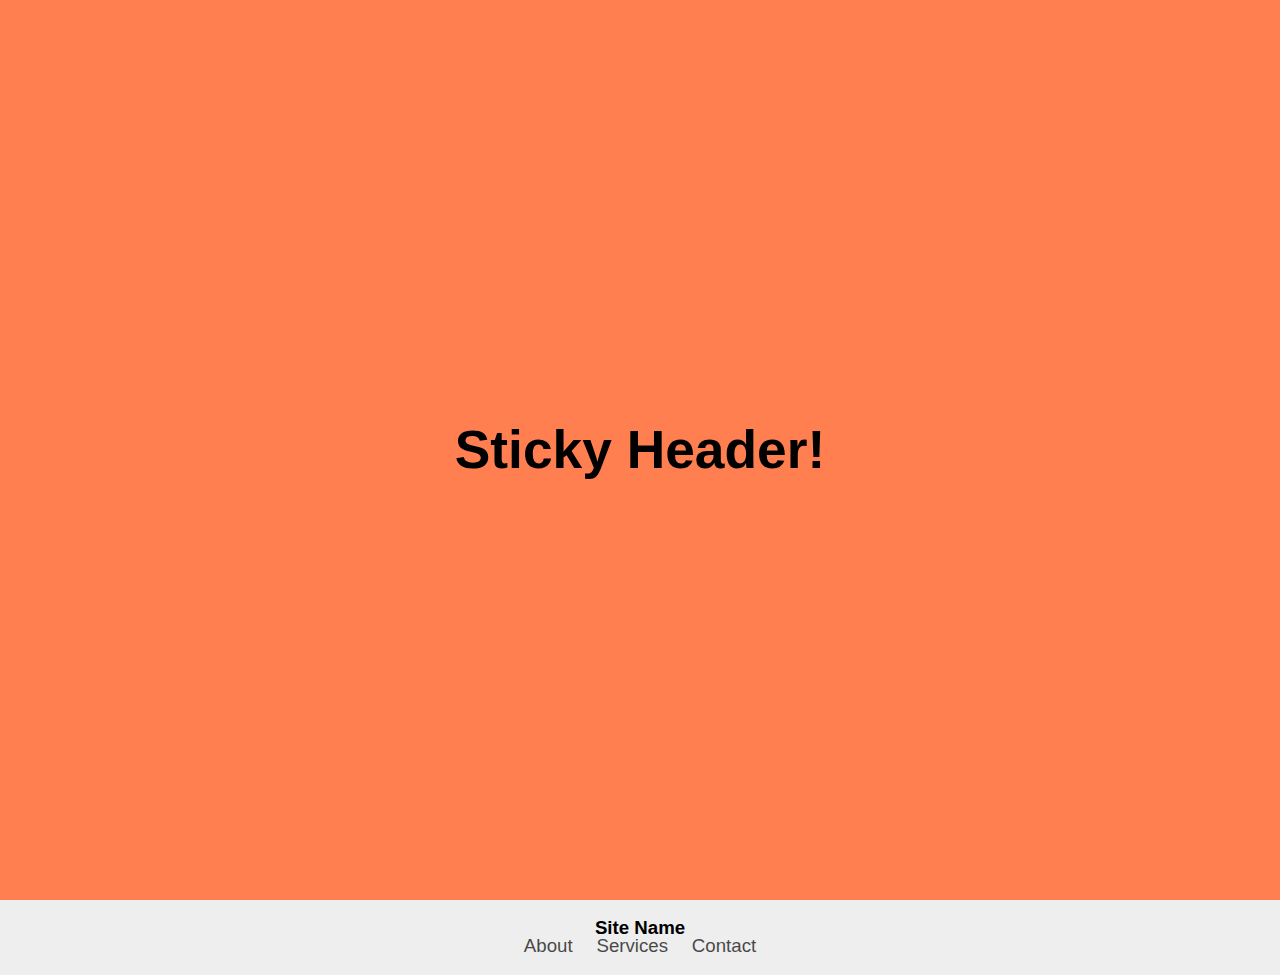
==== index.html @ 49b4e4e7 "Adding files and landing page" ====
<!doctype html>
<html>
<head>
    <meta charset="UTF-8" />
    <meta name="viewport" content="width=device-width, initial-scale=1.0" />
    <title>My landing page</title>
    <!-- CHANGE THESE VALUES -->
    <link rel="stylesheet" href="reset.css" />
    <link rel="stylesheet" href="style.css" />
</head>
<section>
    <span>Sticky Header!</span>
</section>
<header>
    <h1>Site Name</h1>
    <nav>
        <a href=#>About</a>
        <a href=#>Services</a>
        <a href=#>Contact</a>
    </nav>
</header>
<body>
<!-- ADD YOUR CODE HERE -->
</body>
</html>
---- style.css ----
* {
    -webkit-box-sizing: border-box;
    -moz-box-sizing: border-box;
    box-sizing: border-box;
    text-rendering: optimizeLegibility;
    -webkit-font-smoothing: antialiased;
    -moz-osx-font-smoothing: grayscale;
    font-kerning: auto;
}
html {
    font-size: 10pt;
    line-height: 1.4;
    font-weight: 400;
    font-family: 'Source Sans Pro', 'Open Sans', Roboto, 'HelveticaNeue-Light', 'Helvetica Neue Light', 'Helvetica Neue', 'Myriad Pro', 'Segoe UI', Myriad, Helvetica, 'Lucida Grande', 'DejaVu Sans Condensed', 'Liberation Sans', 'Nimbus Sans L', Tahoma, Geneva, Arial, sans-serif;
    -webkit-text-size-adjust: 100%;
}
body {
    margin: 0;
    background: #eee;
}
section {
    height: 100vh;
    background: coral;
}
section span {
    margin: 0;
    font-size: 400%;
    text-align: center;
    line-height: 1;
    padding-top: calc(50vh - 20pt);
    display: block;
    font-weight: 700;
}
header {
    width: 100%;
    padding: 1em;
    font-size: 140%;
    position: absolute;
    top: 100vh;
    left: 0;
    transition: opacity .2s ease-in-out;
    text-align: center;
}
header h1 {
    font-weight: 600;
    display: inline;
    margin: 0;
    padding: 0;
    font-size: inherit;
}
nav a {
    display: inline-block;
    outline: none;
    text-decoration: none;
    opacity: .7;
    padding: 0 .5em;
    color: black;
    transition: opacity .2s ease-in-out;
}
nav a:hover,
nav a:focus {
    opacity: 1;
}
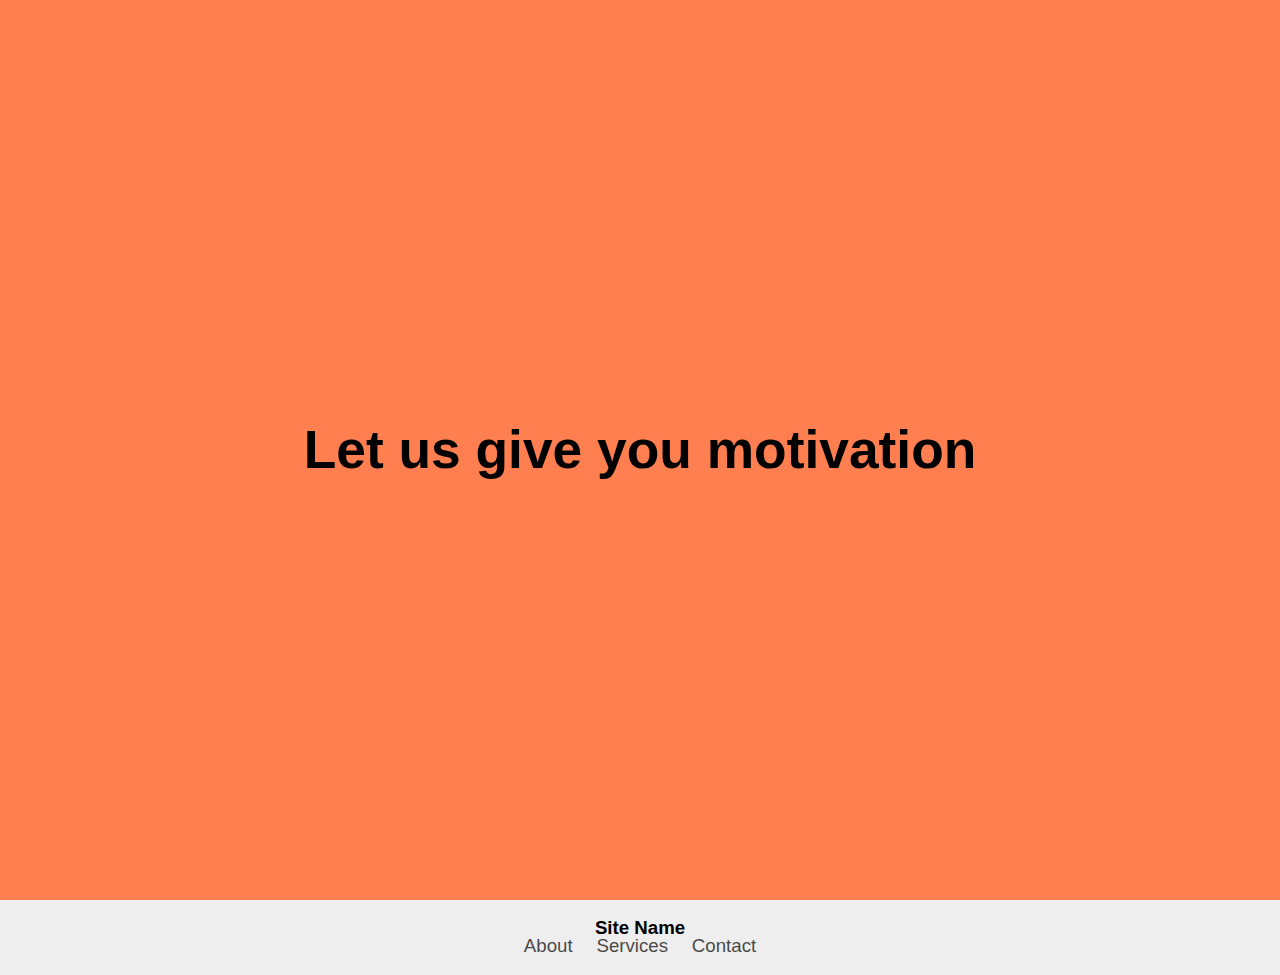
==== commit b4dea438: "Changing landing pages" ====
--- a/index.html
+++ b/index.html
@@ -9,7 +9,7 @@
     <link rel="stylesheet" href="style.css" />
 </head>
 <section>
-    <span>Sticky Header!</span>
+    <span>Let us give you motivation</span>
 </section>
 <header>
     <h1>Site Name</h1>
--- a/style.css
+++ b/style.css
@@ -60,4 +60,13 @@
 nav a:hover,
 nav a:focus {
     opacity: 1;
+}
+
+@element html, body and (min-scroll-y: 100vh) {
+    header {
+        position: fixed;
+        top: 0;
+        background: white;
+        box-shadow: rgba(0,0,0,.05) 0 3px 15px;
+    }
 }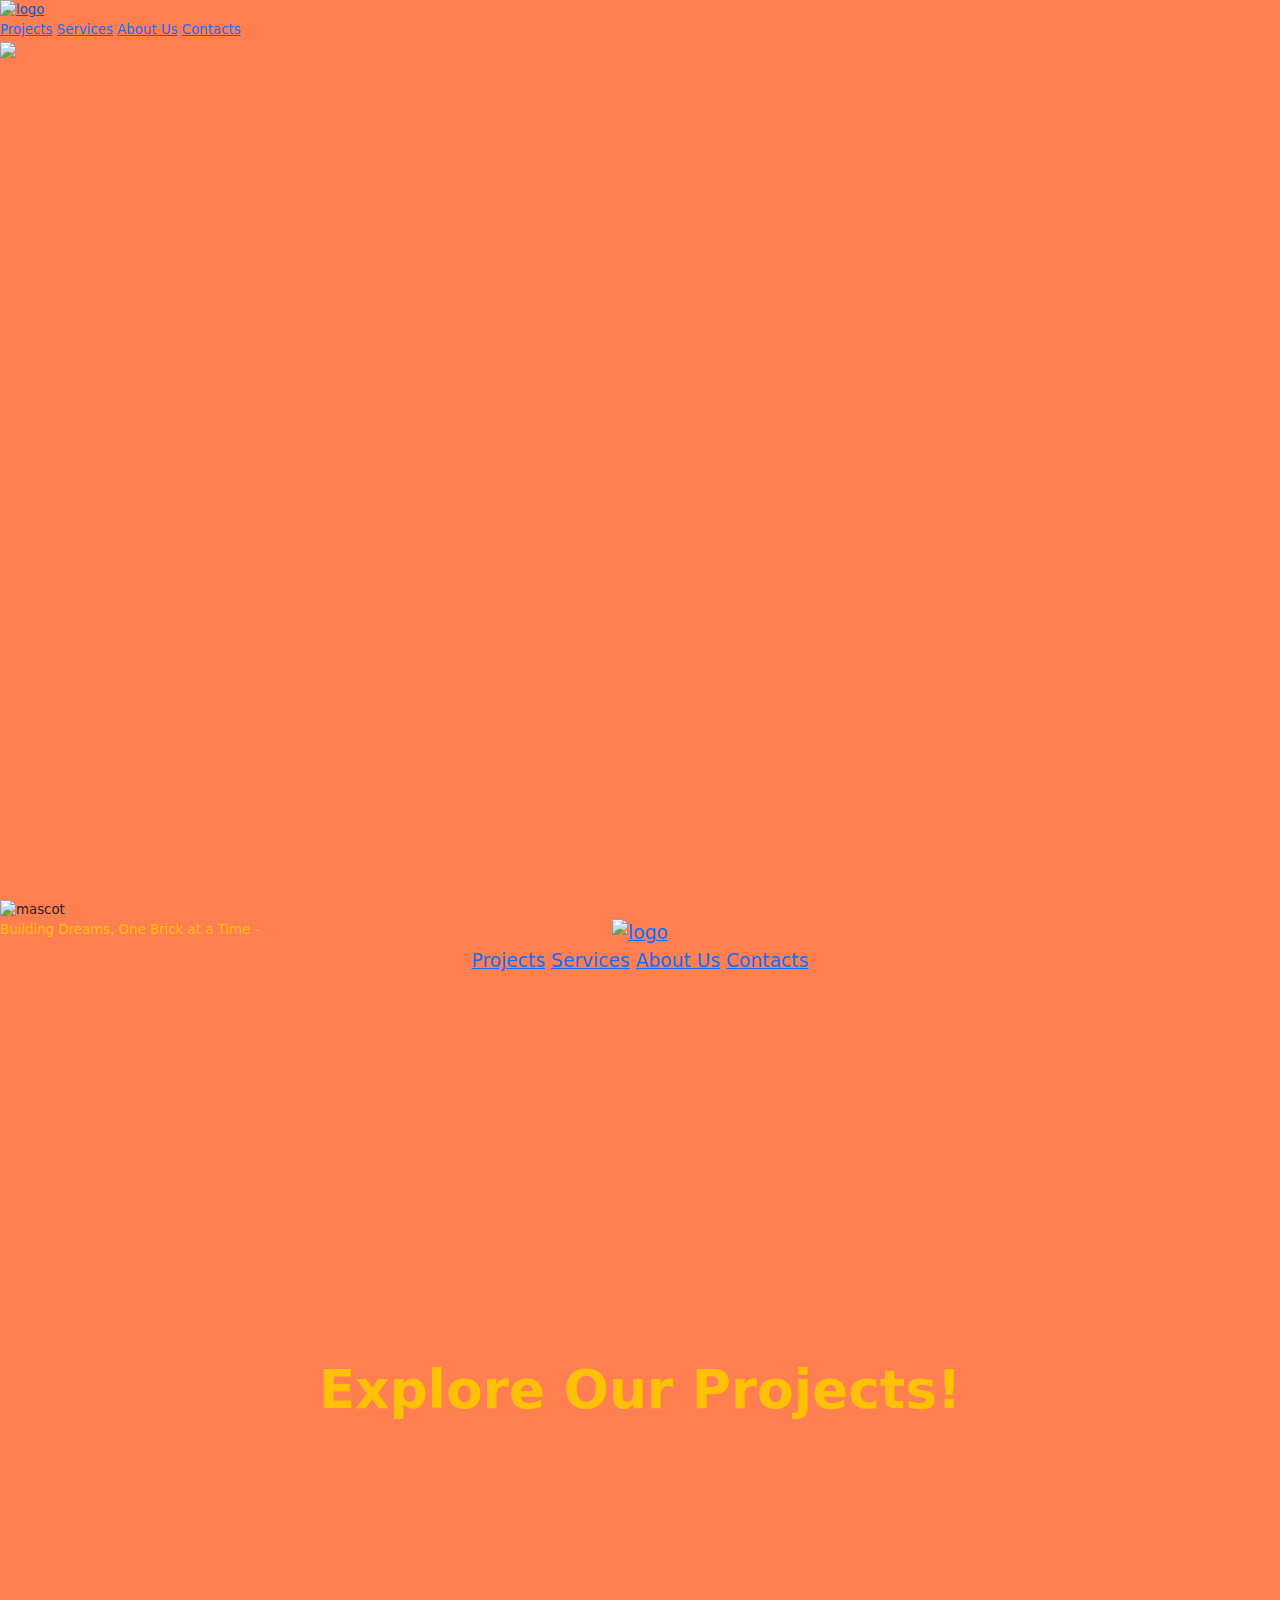
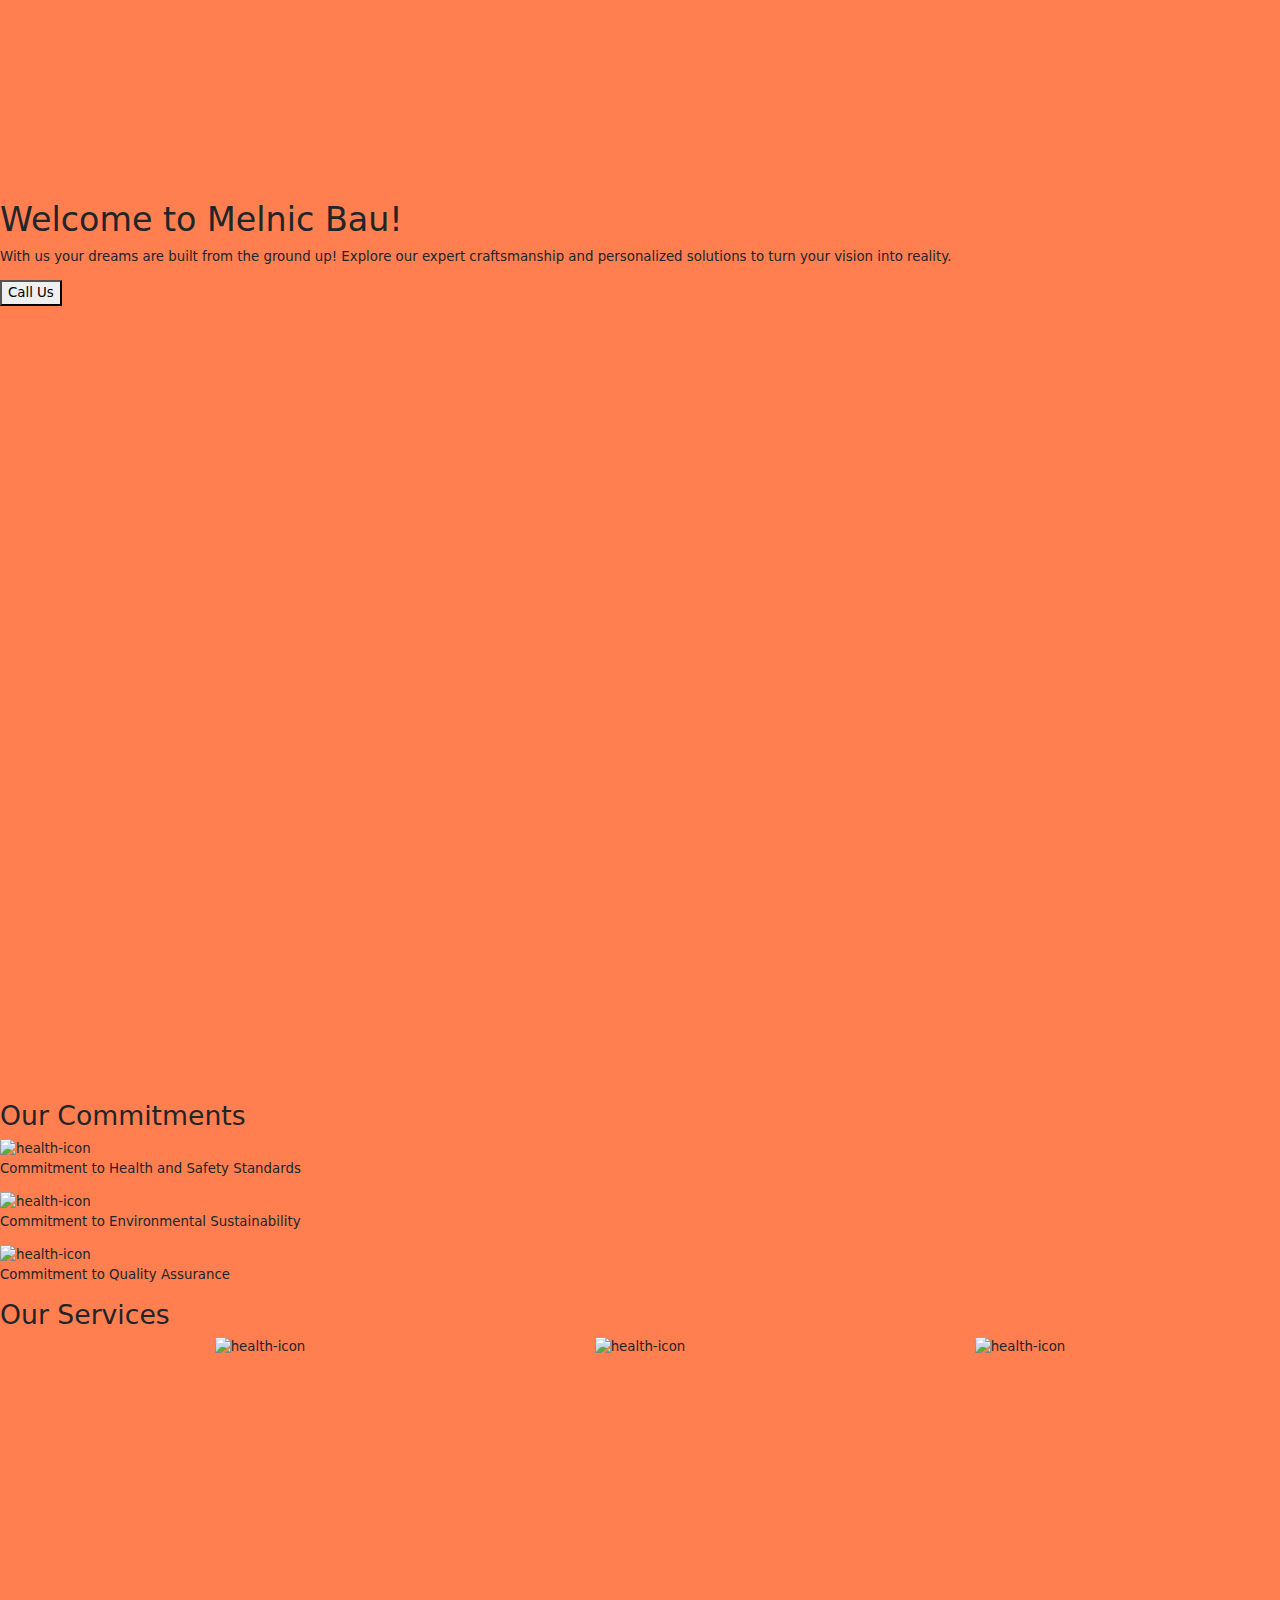
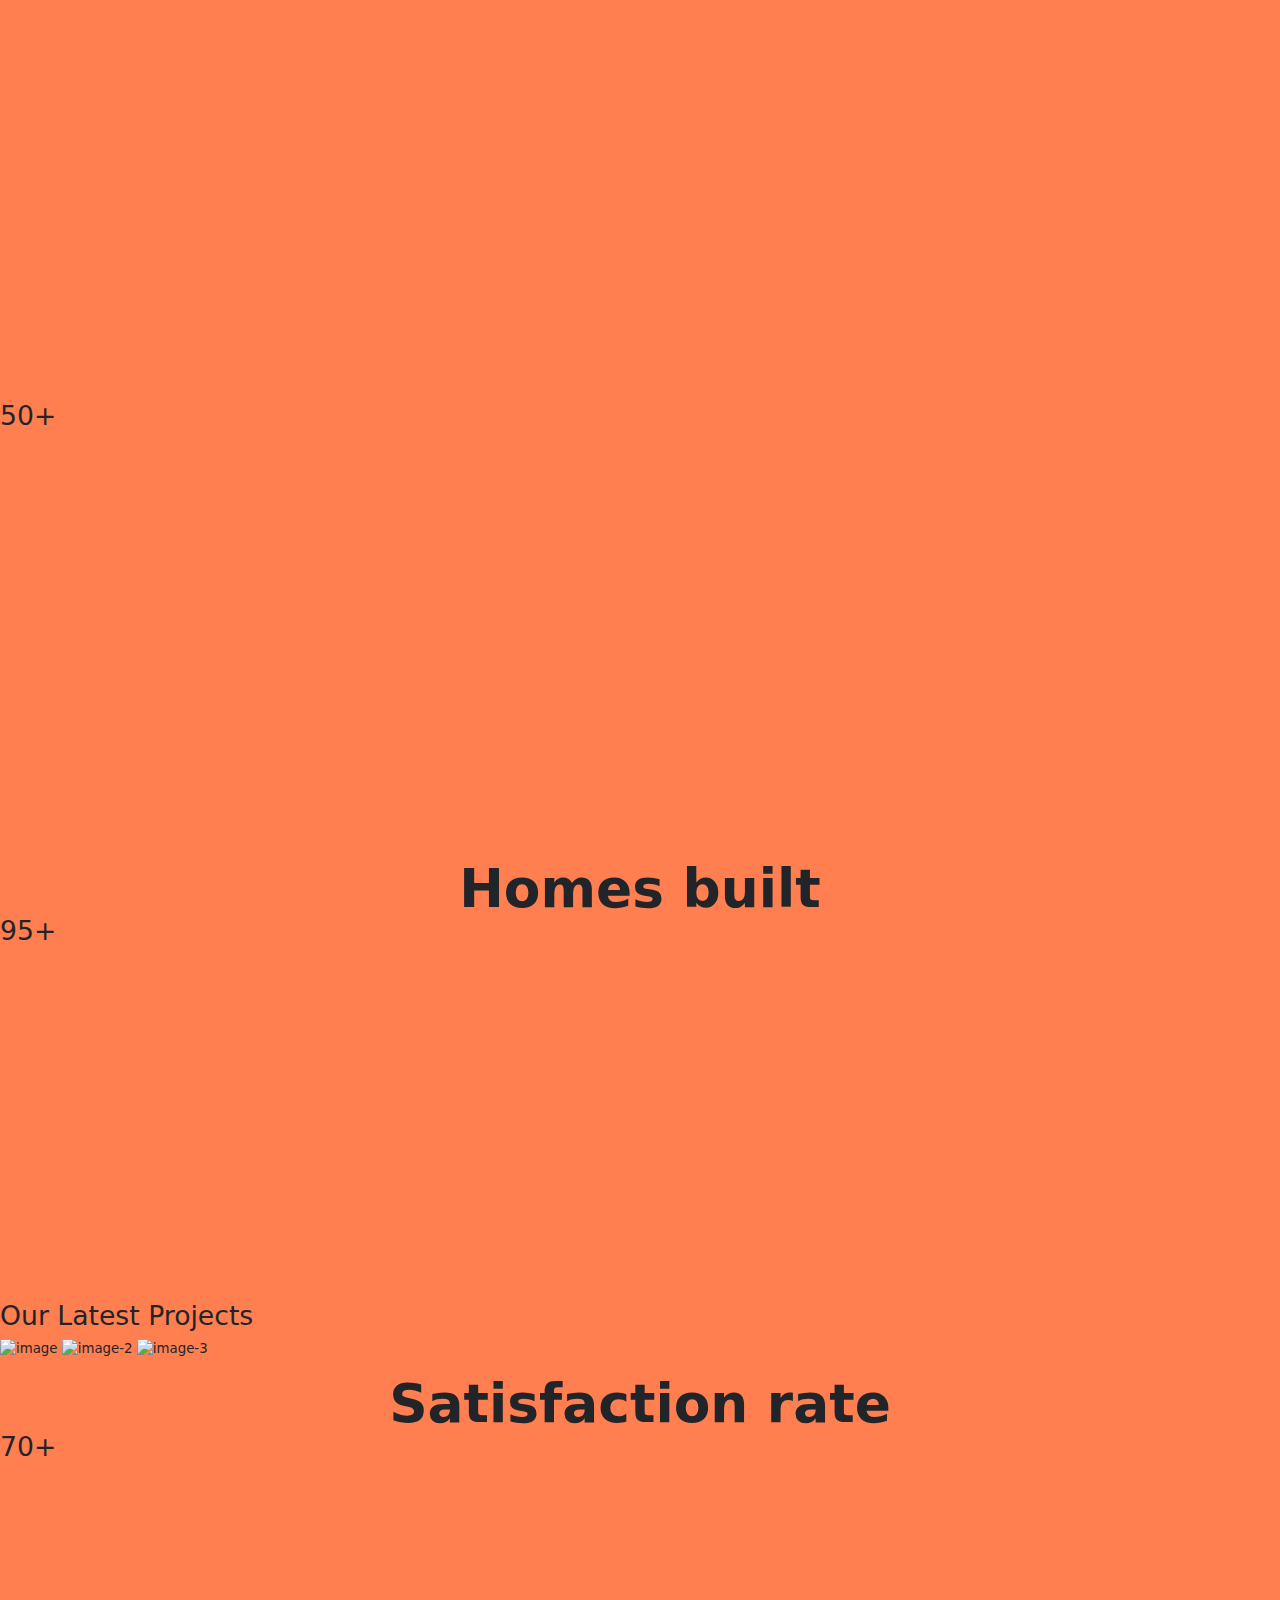
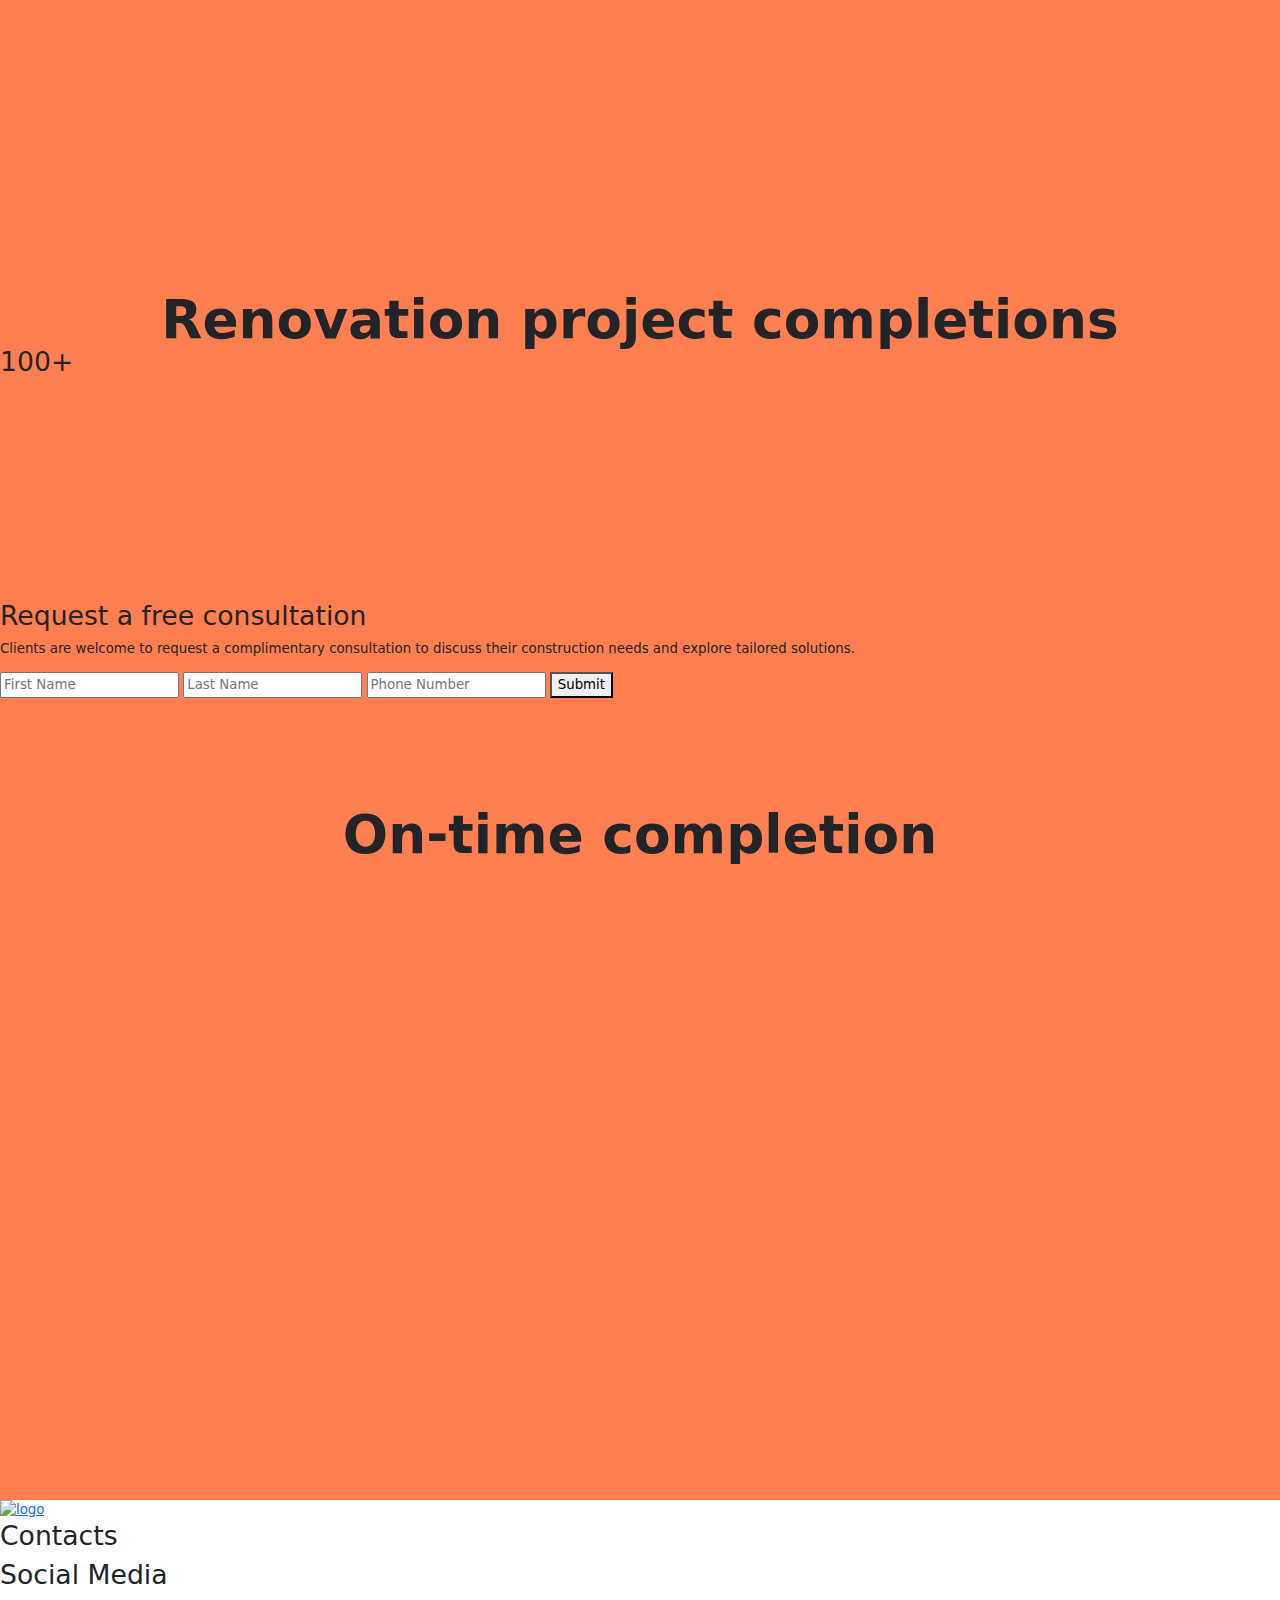
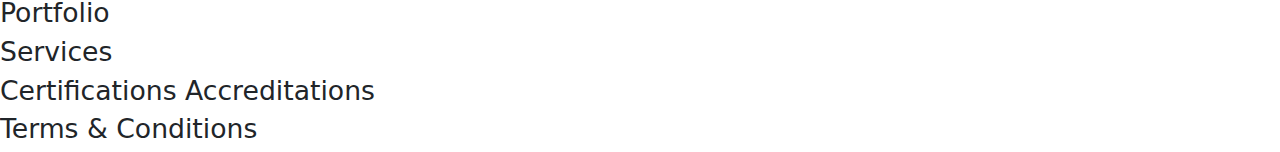
==== commit 523c00ed: "change colour and columns with BootStrap" ====
--- a/index.html
+++ b/index.html
@@ -1,25 +1,161 @@
 <!doctype html>
 <html>
 <head>
-    <meta charset="UTF-8" />
-    <meta name="viewport" content="width=device-width, initial-scale=1.0" />
-    <title>My landing page</title>
-    <!-- CHANGE THESE VALUES -->
-    <link rel="stylesheet" href="reset.css" />
-    <link rel="stylesheet" href="style.css" />
+    <meta charset="UTF-8"/>
+    <meta name="viewport" content="width=device-width, initial-scale=1.0"/>
+    <title>MELNIC BAU GMBH</title>
+    <link rel="icon" href="images/Asset%207.png">
+    <link rel="stylesheet" href="reset.css"/>
+    <link rel="stylesheet" href="style.css"/>
+    <link href="https://cdn.jsdelivr.net/npm/bootstrap@5.3.3/dist/css/bootstrap.min.css" rel="stylesheet" integrity="sha384-QWTKZyjpPEjISv5WaRU9OFeRpok6YctnYmDr5pNlyT2bRjXh0JMhjY6hW+ALEwIH" crossorigin="anonymous">
 </head>
-<section>
-    <span>Let us give you motivation</span>
+<body>
+<header>
+    <a href="#"><img src="images/Asset%203.png" alt="logo"/> </a>
+    <div>
+        <a href="#projects">Projects</a>
+        <a href="#services">Services</a>
+        <a href="#statistics">About Us</a>
+        <a href="#contact">Contacts</a>
+    </div>
+</header>
+<section class="mobile_header">
+    <div class="mobile_wrapper">
+        <a href="#">
+            <a href="#"><img src="images/Asset%207.png" alt="logo"/> </a>
+        </a>
+        <div>
+            <div class="menu">
+                <a href="#projects">Projects</a>
+                <a href="#services">Services</a>
+                <a href="#statistics">About Us</a>
+                <a href="#contact">Contacts</a>
+            </div>
+            <img src="images/menu.png"/>
+        </div>
+    </div>
 </section>
-<header>
-    <h1>Site Name</h1>
-    <nav>
-        <a href=#>About</a>
-        <a href=#>Services</a>
-        <a href=#>Contact</a>
-    </nav>
-</header>
-<body>
-<!-- ADD YOUR CODE HERE -->
+<section class="mascot">
+    <img src="images/Worker.svg" alt="mascot"/>
+    <div>
+        <p class="text-warning">Building Dreams, One Brick at a Time – <span>Explore Our Projects!</span></p>
+
+<!--        <p>Building Dreams, One Brick at a Time – <span>Explore Our Projects!</span></p>-->
+    </div>
+</section>
+<section class="primary_section">
+    <h1>Welcome to Melnic Bau!</h1>
+    <p>With us your dreams are built from the ground up!
+        Explore our expert craftsmanship and
+        personalized solutions to turn your vision into reality.</p>
+    <button>Call Us</button>
+</section>
+<section class="commitments_section" id="services">
+    <div>
+        <h2>Our Commitments</h2>
+        <div class="gallery">
+            <div class="item">
+                <img src="images/Asset%2016.png" alt="health-icon"/>
+                <p>Commitment to Health and Safety Standards</p>
+            </div>
+            <div class="item">
+                <img src="images/Asset%2017.png" alt="health-icon"/>
+                <p>Commitment to Environmental Sustainability</p>
+            </div>
+            <div class="item">
+                <img src="images/Asset%2018.png" alt="health-icon"/>
+                <p>Commitment to Quality Assurance</p>
+            </div>
+        </div>
+    </div>
+    <div>
+        <h2>Our Services</h2>
+
+
+        <div class="container text-center">
+            <div class="row">
+                <div class="col">
+                    <img src="images/Asset%2010.png" alt="health-icon"/>
+                </div>
+                <div class="col">
+                    <img src="images/Asset%209.png" alt="health-icon"/>
+                </div>
+                <div class="col">
+                    <img src="images/Asset%208.png" alt="health-icon"/>
+                </div>
+            </div>
+        </div>
+
+<!--        <div class="gallery">-->
+<!--            <div class="item">-->
+<!--                <img src="images/Asset%2010.png" alt="health-icon"/>-->
+<!--            </div>-->
+<!--            <div class="item">-->
+<!--                <img src="images/Asset%209.png" alt="health-icon"/>-->
+<!--            </div>-->
+<!--            <div class="item">-->
+<!--                <img src="images/Asset%208.png" alt="health-icon"/>-->
+<!--            </div>-->
+<!--        </div>-->
+    </div>
+</section>
+<section class="statistics_section" id="statistics">
+    <div>
+        <h2>50+</h2>
+        <span>Homes built</span>
+    </div>
+    <div>
+        <h2>95+</h2>
+        <span>Satisfaction rate</span>
+    </div>
+    <div>
+        <h2>70+</h2>
+        <span>Renovation project completions</span>
+    </div>
+    <div>
+        <h2>100+</h2>
+        <span>On-time completion</span>
+    </div>
+</section>
+<section class="projects_section" id="projects">
+    <h2>Our Latest Projects</h2>
+    <div class="gallery">
+        <img src="images/Asset%2011.png" alt="image"/>
+        <img src="images/Asset%2012.png" alt="image-2"/>
+        <img src="images/Asset%2013.png" alt="image-3"/>
+    </div>
+</section>
+<section class="contact_section" id="contact">
+    <div class="info">
+        <h2>Request a free consultation</h2>
+        <p>Clients are welcome to request a complimentary
+            consultation to discuss their construction needs and
+            explore tailored solutions.</p>
+    </div>
+    <form>
+        <input id="first-name" type="text" placeholder="First Name"/>
+        <input id="last-name" type="text" placeholder="Last Name"/>
+        <input id="phone" type="text" placeholder="Phone Number"/>
+        <button>Submit</button>
+    </form>
+</section>
+<footer>
+    <a href="#">
+        <img src="images/Asset%207.png" alt="logo"/>
+    </a>
+    <div>
+        <h2>Contacts</h2>
+        <h2>Social Media</h2>
+    </div>
+    <div>
+        <h2>Portfolio</h2>
+        <h2>Services</h2>
+    </div>
+    <div>
+        <h2>Certifications Accreditations</h2>
+        <h2>Terms & Conditions</h2>
+    </div>
+</footer>
+<script src="https://cdn.jsdelivr.net/npm/bootstrap@5.3.3/dist/js/bootstrap.bundle.min.js" integrity="sha384-YvpcrYf0tY3lHB60NNkmXc5s9fDVZLESaAA55NDzOxhy9GkcIdslK1eN7N6jIeHz" crossorigin="anonymous"></script>
 </body>
-</html>+</html>
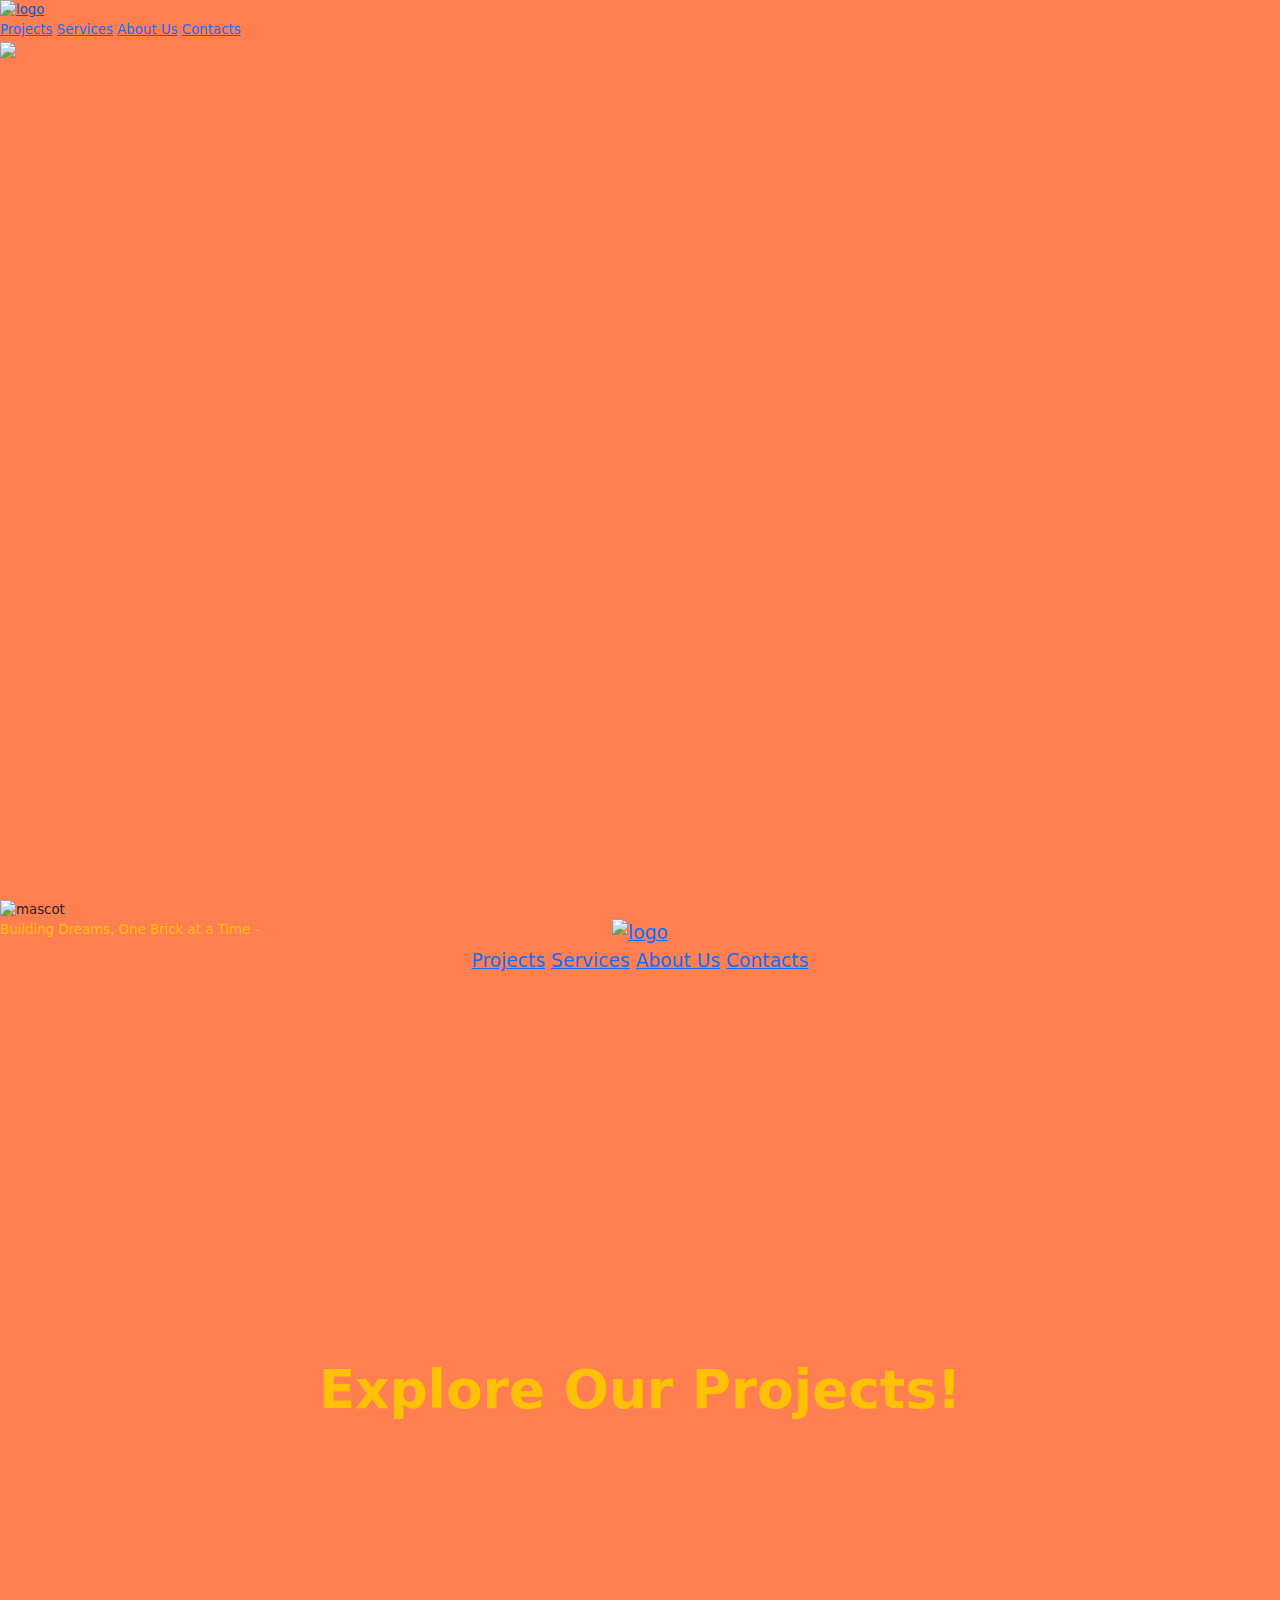
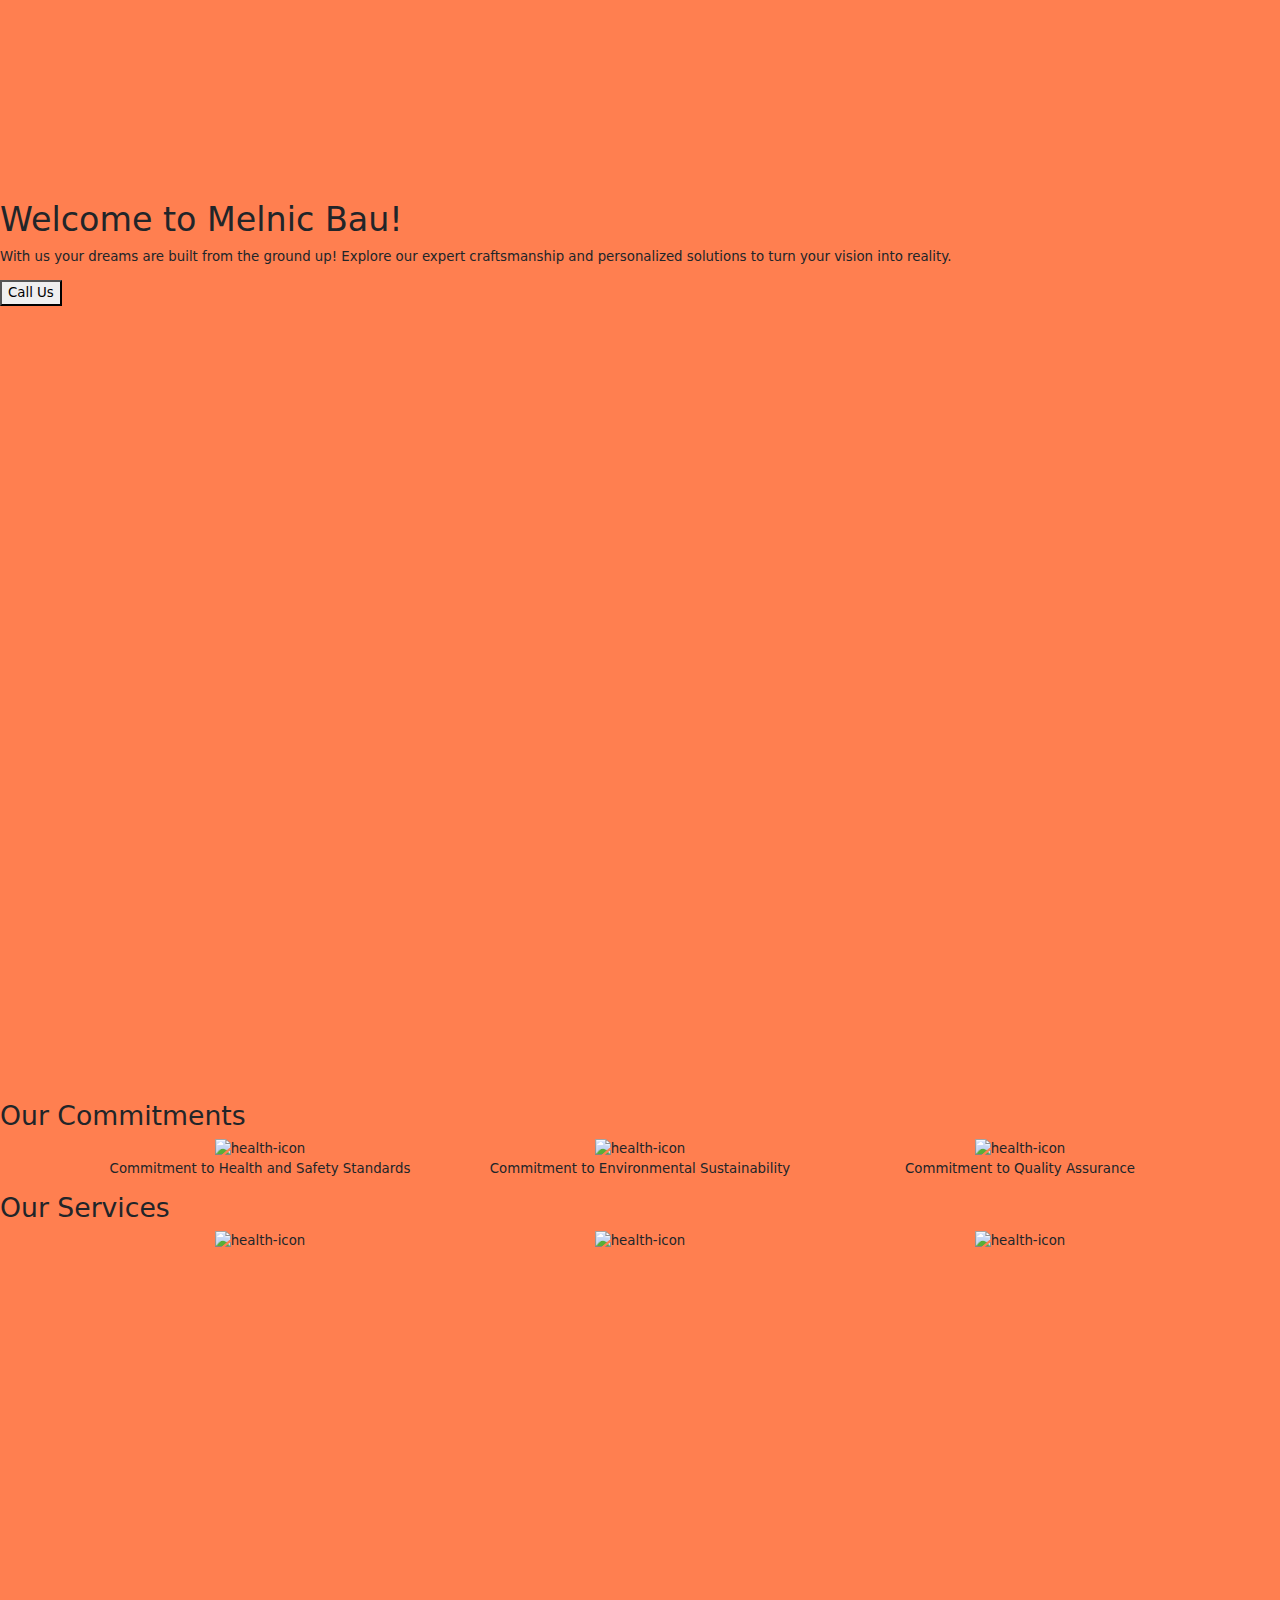
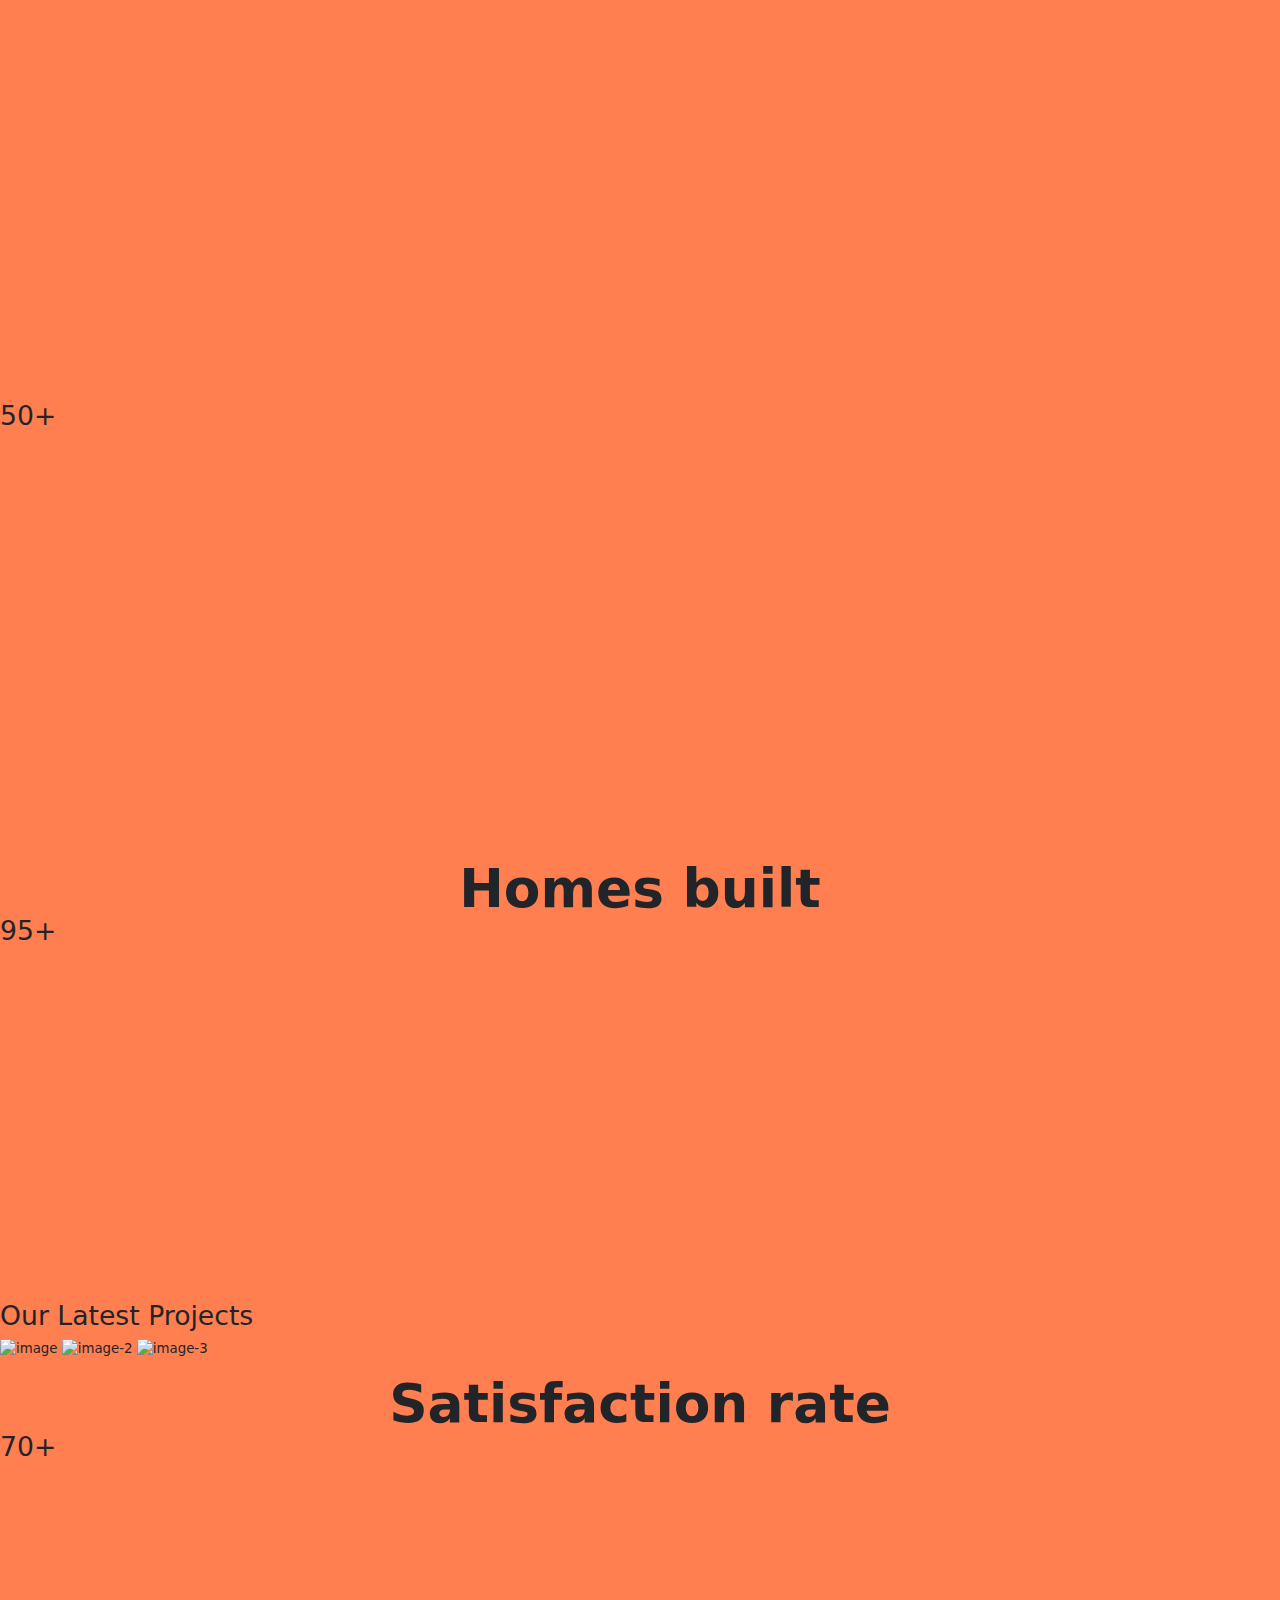
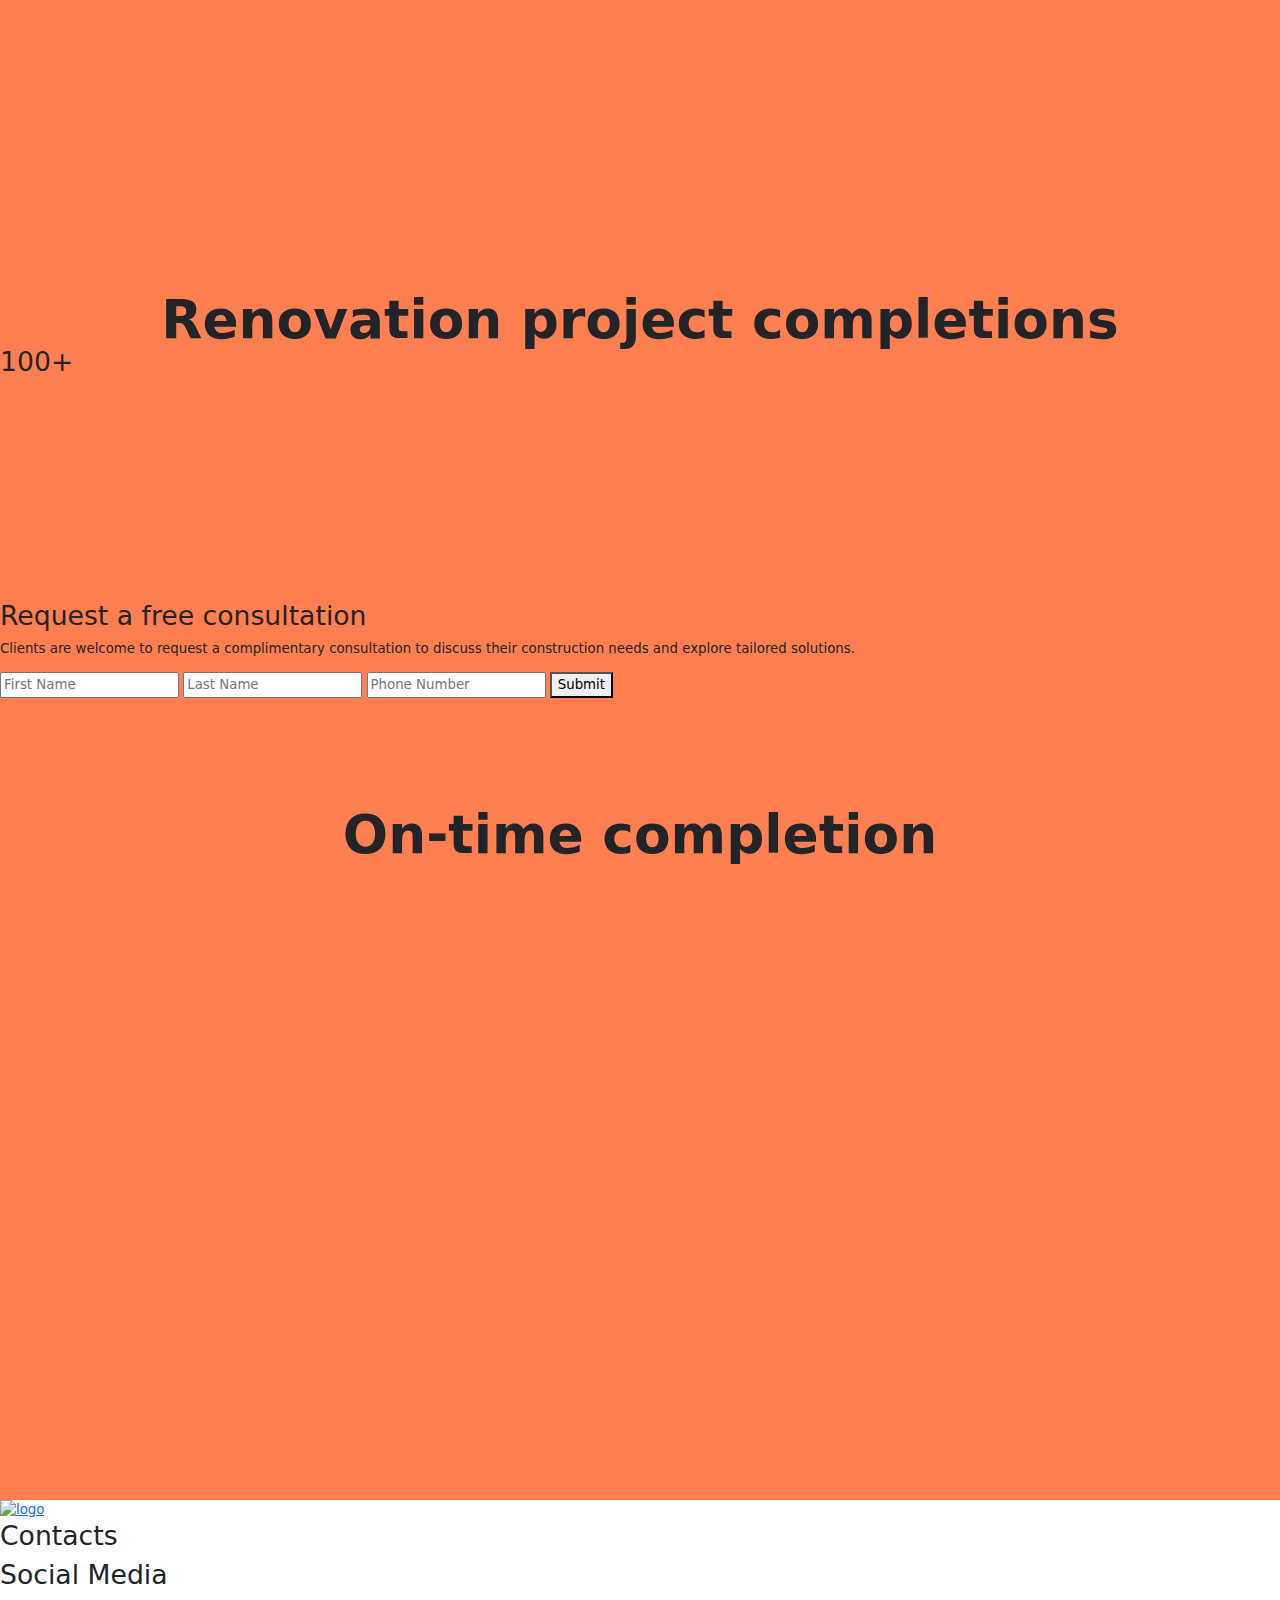
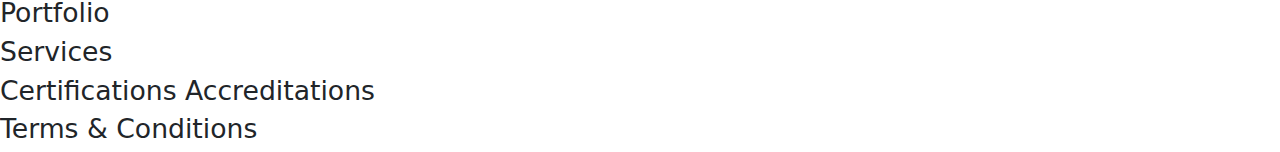
==== commit c7f9ad80: "adding for a new section bootstrap" ====
--- a/index.html
+++ b/index.html
@@ -53,20 +53,45 @@
 <section class="commitments_section" id="services">
     <div>
         <h2>Our Commitments</h2>
-        <div class="gallery">
-            <div class="item">
-                <img src="images/Asset%2016.png" alt="health-icon"/>
-                <p>Commitment to Health and Safety Standards</p>
-            </div>
-            <div class="item">
-                <img src="images/Asset%2017.png" alt="health-icon"/>
-                <p>Commitment to Environmental Sustainability</p>
-            </div>
-            <div class="item">
-                <img src="images/Asset%2018.png" alt="health-icon"/>
-                <p>Commitment to Quality Assurance</p>
+
+        <div class="container text-center">
+            <div class="row">
+                <div class="col">
+                    <div class="item">
+                        <img src="images/Asset%2016.png" alt="health-icon"/>
+                        <p>Commitment to Health and Safety Standards</p>
+                    </div>
+                </div>
+                <div class="col">
+                    <div class="item">
+                        <img src="images/Asset%2017.png" alt="health-icon"/>
+                        <p>Commitment to Environmental Sustainability</p>
+                    </div>
+                </div>
+                <div class="col">
+                    <div class="item">
+                        <img src="images/Asset%2018.png" alt="health-icon"/>
+                        <p>Commitment to Quality Assurance</p>
+                    </div>
+                </div>
             </div>
         </div>
+
+
+<!--        <div class="gallery">-->
+<!--            <div class="item">-->
+<!--                <img src="images/Asset%2016.png" alt="health-icon"/>-->
+<!--                <p>Commitment to Health and Safety Standards</p>-->
+<!--            </div>-->
+<!--            <div class="item">-->
+<!--                <img src="images/Asset%2017.png" alt="health-icon"/>-->
+<!--                <p>Commitment to Environmental Sustainability</p>-->
+<!--            </div>-->
+<!--            <div class="item">-->
+<!--                <img src="images/Asset%2018.png" alt="health-icon"/>-->
+<!--                <p>Commitment to Quality Assurance</p>-->
+<!--            </div>-->
+<!--        </div>-->
     </div>
     <div>
         <h2>Our Services</h2>
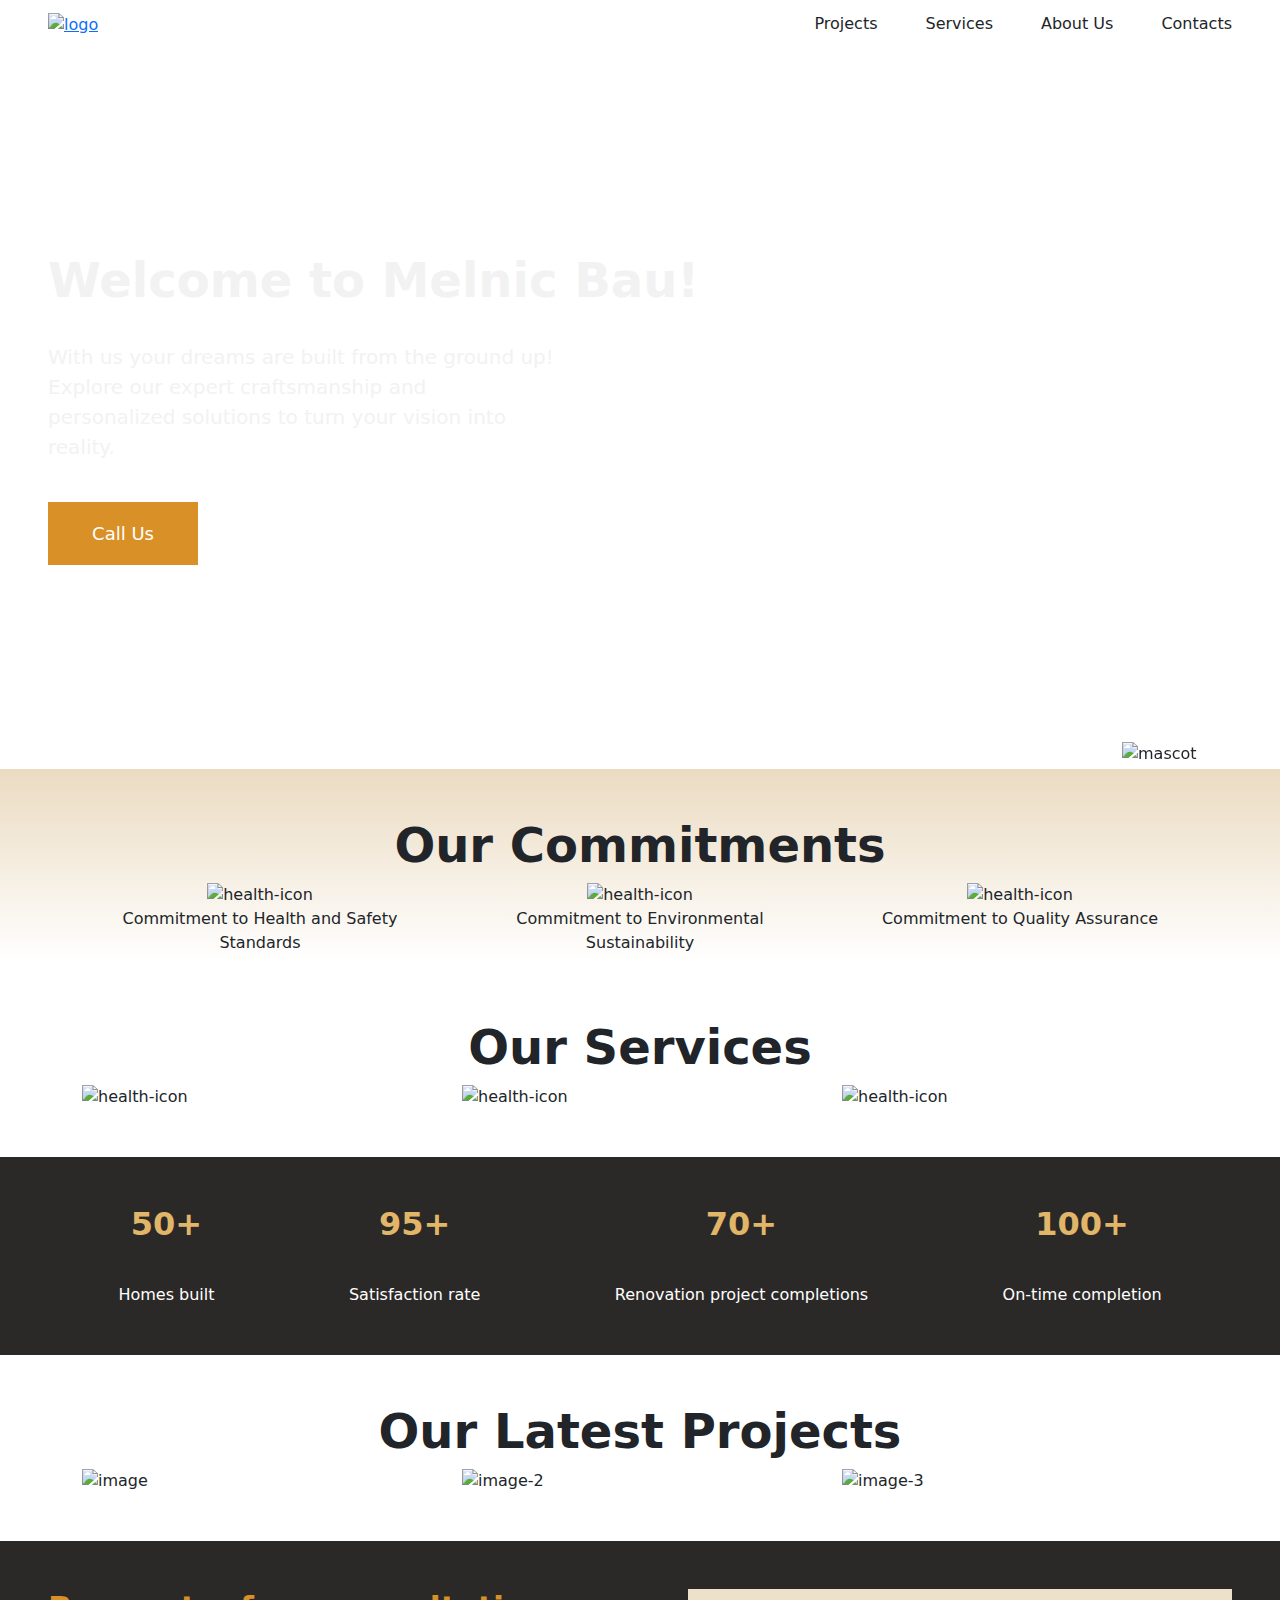
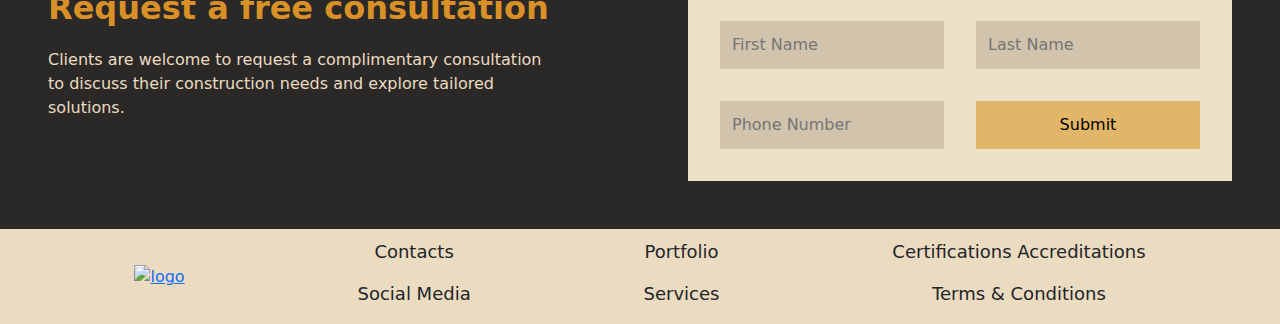
==== commit a46ded65: "Changing CSS" ====
--- a/index.html
+++ b/index.html
@@ -76,8 +76,6 @@
                 </div>
             </div>
         </div>
-
-
 <!--        <div class="gallery">-->
 <!--            <div class="item">-->
 <!--                <img src="images/Asset%2016.png" alt="health-icon"/>-->
@@ -97,7 +95,7 @@
         <h2>Our Services</h2>
 
 
-        <div class="container text-center">
+        <div class="container ">
             <div class="row">
                 <div class="col">
                     <img src="images/Asset%2010.png" alt="health-icon"/>
@@ -142,14 +140,32 @@
         <span>On-time completion</span>
     </div>
 </section>
+
+
 <section class="projects_section" id="projects">
     <h2>Our Latest Projects</h2>
-    <div class="gallery">
+<!--    <div class="gallery">
         <img src="images/Asset%2011.png" alt="image"/>
         <img src="images/Asset%2012.png" alt="image-2"/>
         <img src="images/Asset%2013.png" alt="image-3"/>
-    </div>
-</section>
+    </div>-->
+    <div class="container ">
+        <div class="row">
+            <div class="col">
+                <img src="images/Asset%2011.png" alt="image" width="390" height="260"/>
+            </div>
+            <div class="col">
+                <img src="images/Asset%2012.png" alt="image-2" width="390" height="260"/>
+            </div>
+            <div class="col">
+                <img src="images/Asset%2013.png" alt="image-3" width="390" height="260"/>
+            </div>
+        </div>
+    </div>
+</section>
+
+
+
 <section class="contact_section" id="contact">
     <div class="info">
         <h2>Request a free consultation</h2>
--- a/style.css
+++ b/style.css
@@ -1,72 +1,371 @@
-* {
-    -webkit-box-sizing: border-box;
-    -moz-box-sizing: border-box;
-    box-sizing: border-box;
-    text-rendering: optimizeLegibility;
-    -webkit-font-smoothing: antialiased;
-    -moz-osx-font-smoothing: grayscale;
-    font-kerning: auto;
-}
-html {
-    font-size: 10pt;
-    line-height: 1.4;
-    font-weight: 400;
-    font-family: 'Source Sans Pro', 'Open Sans', Roboto, 'HelveticaNeue-Light', 'Helvetica Neue Light', 'Helvetica Neue', 'Myriad Pro', 'Segoe UI', Myriad, Helvetica, 'Lucida Grande', 'DejaVu Sans Condensed', 'Liberation Sans', 'Nimbus Sans L', Tahoma, Geneva, Arial, sans-serif;
-    -webkit-text-size-adjust: 100%;
-}
-body {
-    margin: 0;
-    background: #eee;
-}
-section {
-    height: 100vh;
-    background: coral;
-}
-section span {
-    margin: 0;
-    font-size: 400%;
+header {
+    display: flex;
+    justify-content: space-between;
+    align-items: center;
+    padding: 12px 48px;
+
+    img {
+        height: 48px;
+        width: auto;
+    }
+
+    div {
+        display: flex;
+        justify-content: space-between;
+        align-items: center;
+        gap: 48px;
+
+        a {
+            text-decoration: none;
+            color: inherit;
+            cursor: pointer;
+            transition: all 0.3s ease;
+
+            &:hover {
+                color: #d99027;
+            }
+        }
+    }
+}
+.mobile_header {
+    display: none;
+}
+@media screen and (max-width: 900px) {
+    header {
+        display: none;
+    }
+    .mobile_header {
+        display: initial;
+        width: 100vw;
+        .mobile_wrapper {
+            box-sizing: border-box;
+            width: inherit;
+            position: fixed;
+            z-index: 2;
+            background-color: white;
+            display: flex;
+            justify-content: space-between;
+            align-items: center;
+            padding: 12px 48px;
+            img {
+                height: 60px;
+                width: auto;
+            }
+            div {
+                display: flex;
+                justify-content: space-between;
+                align-items: center;
+                gap: 48px;
+                color: #707070;
+                position: relative;
+                .menu {
+                    background-color: white;
+                    padding: 48px;
+                    top: 50px;
+                    right: -48px;
+                    visibility: hidden;
+                    position: absolute;
+                    display: flex;
+                    flex-direction: column;
+                    a {
+                        cursor: pointer;
+                        text-decoration: none;
+                        color: inherit;
+                        &:hover {
+                            color: #545454;
+                        }
+                    }
+                }
+                img {
+                    height: 40px;
+                    width: 40px;
+                    cursor: pointer;
+                }
+            }
+            div:hover {
+                .menu {
+                    visibility: visible;
+                }
+            }
+        }
+    }
+}
+.mascot {
+    position: fixed;
+    z-index: 4;
+    right: 48px;
+    bottom: 48px;
+    cursor: pointer;
+    display: flex;
+    img {
+        height: 110px;
+        width: 110px;
+        animation: bounce 2s ease, bounce2 2s ease infinite;
+        animation-delay: 4s, 4s;
+        animation-fill-mode: both;
+        &:hover {
+            animation-play-state: paused;
+        }
+    }
+    div {
+        display: none;
+        line-height: 25px;
+        span {
+            color: #6aa1ac;
+        }
+    }
+}
+.mascot:hover div {
+    bottom: 120px;
+    right: 0;
+    position: absolute;
+    background-color: #fff;
+    display: flex;
+    flex-direction: column;
+    justify-content: center;
+    align-items: center;
+    padding: 24px;
+    width: 150px;
+    border: 4px solid #1f2c38;
     text-align: center;
-    line-height: 1;
-    padding-top: calc(50vh - 20pt);
-    display: block;
-    font-weight: 700;
-}
-header {
-    width: 100%;
-    padding: 1em;
-    font-size: 140%;
-    position: absolute;
-    top: 100vh;
-    left: 0;
-    transition: opacity .2s ease-in-out;
-    text-align: center;
-}
-header h1 {
-    font-weight: 600;
-    display: inline;
-    margin: 0;
-    padding: 0;
-    font-size: inherit;
-}
-nav a {
-    display: inline-block;
-    outline: none;
-    text-decoration: none;
-    opacity: .7;
-    padding: 0 .5em;
-    color: black;
-    transition: opacity .2s ease-in-out;
-}
-nav a:hover,
-nav a:focus {
-    opacity: 1;
-}
-
-@element html, body and (min-scroll-y: 100vh) {
-    header {
-        position: fixed;
-        top: 0;
-        background: white;
-        box-shadow: rgba(0,0,0,.05) 0 3px 15px;
+}
+@keyframes bounce {
+    0% {
+        opacity: 0;
+    }
+    50% {
+        opacity: 1;
+    }
+    100% {
+        opacity: 1;
+    }
+}
+@keyframes bounce2 {
+    0%, 20%, 50%, 80%, 100% {
+        transform: translateY(0);
+    }
+    40% {
+        transform: translateY(-30px);
+    }
+    60% {
+        transform: translateY(-15px);
+    }
+}
+
+.primary_section {
+    height: 80vh;
+    background-image: url("images/Asset 1.png");
+    background-size: cover;
+    background-repeat: no-repeat;
+    background-position: center;
+    display: flex;
+    flex-direction: column;
+    justify-content: center;
+    gap: 24px;
+    padding: 0 48px;
+    color: #f2f2f2;
+
+    h1 {
+        font-size: 48px;
+        font-weight: 600;
+    }
+
+    p {
+        width: 40vw;
+        font-size: 20px;
+    }
+    button{
+        border: none;
+        background-color: #d99027;
+        color: white;
+        width: 150px;
+        padding: 18px;
+        font-size: 18px;
+        cursor: pointer;
+        transition: all 0.3s ease;
+        &:hover{
+            background-color: #e2b669;
+         }
+    }
+    @media screen and (max-width: 900px) {
+        p {
+            width: auto;
+        }
+    }
+}
+
+hr {
+    margin-top: 12px;
+    width: 160px;
+    height: 4px;
+    background-color: #d99027;
+    border: 0;
+}
+.gallery {
+    padding-top: 48px;
+
+    .item {
+        width: 300px;
+
+        img {
+            height: 200px;
+            width: auto;
+            object-fit: contain;
+        }
+
+        p {
+            font-size: 18px;
+        }
+
+    }
+}
+.commitments_section {
+    background: rgb(235, 219, 193);
+    background: linear-gradient(180deg, rgba(235, 219, 193, 1) 0%, rgba(255, 255, 255, 1) 50%);
+    padding: 48px;
+    display: flex;
+    flex-direction: column;
+    gap: 48px;
+
+    div {
+        h2 {
+            font-size: 48px;
+            font-weight: 600;
+            text-align: center;
+        }
+    }
+    @media screen and (max-width: 900px) {
+        div h2 {
+            font-size: 32px;
+        }
+    }
+}
+.statistics_section {
+    padding: 48px;
+    background-color: #2b2927;
+    color: white;
+    display: flex;
+    flex-wrap: wrap;
+    justify-content: space-evenly;
+    align-items: center;
+    gap: 64px;
+
+    div {
+        h2 {
+            text-align: center;
+            font-weight: 600;
+            font-size: 32px;
+            color: #e2b669;
+            padding-bottom: 32px;
+        }
+    }
+}
+.projects_section {
+    padding: 48px;
+
+    h2 {
+        font-size: 48px;
+        font-weight: 600;
+        text-align: center;
+    }
+
+    .gallery {
+        justify-content: center;
+
+        img {
+            width: auto;
+            height: 200px;
+        }
+    }
+}
+.contact_section {
+    padding: 48px;
+    background-color: #2b2927;
+    display: flex;
+    flex-wrap: wrap;
+    gap: 48px;
+    justify-content: space-between;
+    color: #ebdbc1;
+
+    .info {
+        display: flex;
+        flex-direction: column;
+        gap: 12px;
+
+        hr {
+            margin: 0;
+        }
+
+        h2 {
+            font-size: 32px;
+            font-weight: 600;
+            color: #d99027;
+        }
+
+        p {
+            max-width: 40vw;
+        }
+    }
+
+    form {
+        padding: 32px;
+        background-color: #eee1ca;
+        display: grid;
+        grid-template-columns: 1fr 1fr;
+        gap: 32px;
+
+        input, button {
+            background-color: #d1c3ac;
+            border: transparent;
+            padding: 12px;
+        }
+
+        button {
+            cursor: pointer;
+            background-color: #e2b669;
+        }
+    }
+    @media screen and (max-width: 900px) {
+        .info p {
+            width: auto;
+            max-width: initial;
+        }
+        form {
+            grid-template-columns: 1fr;
+            width: 100%;
+        }
+    }
+}
+
+footer {
+    padding: 12px 48px;
+    background-color: #ebdbc1;
+    display: flex;
+    flex-wrap: wrap;
+    justify-content: space-around;
+    align-items: center;
+
+    img {
+        height: 100px;
+        width: auto;
+    }
+
+    div {
+        display: flex;
+        flex-direction: column;
+        gap: 12px;
+
+        h2 {
+            text-align: center;
+            font-size: 18px;
+        }
+    }
+    @media screen and (max-width: 900px) {
+        display: grid;
+        grid-template-columns: 1fr 1fr;
+        gap: 24px;
+        div h2 {
+            font-size: 16px;
+        }
     }
 }